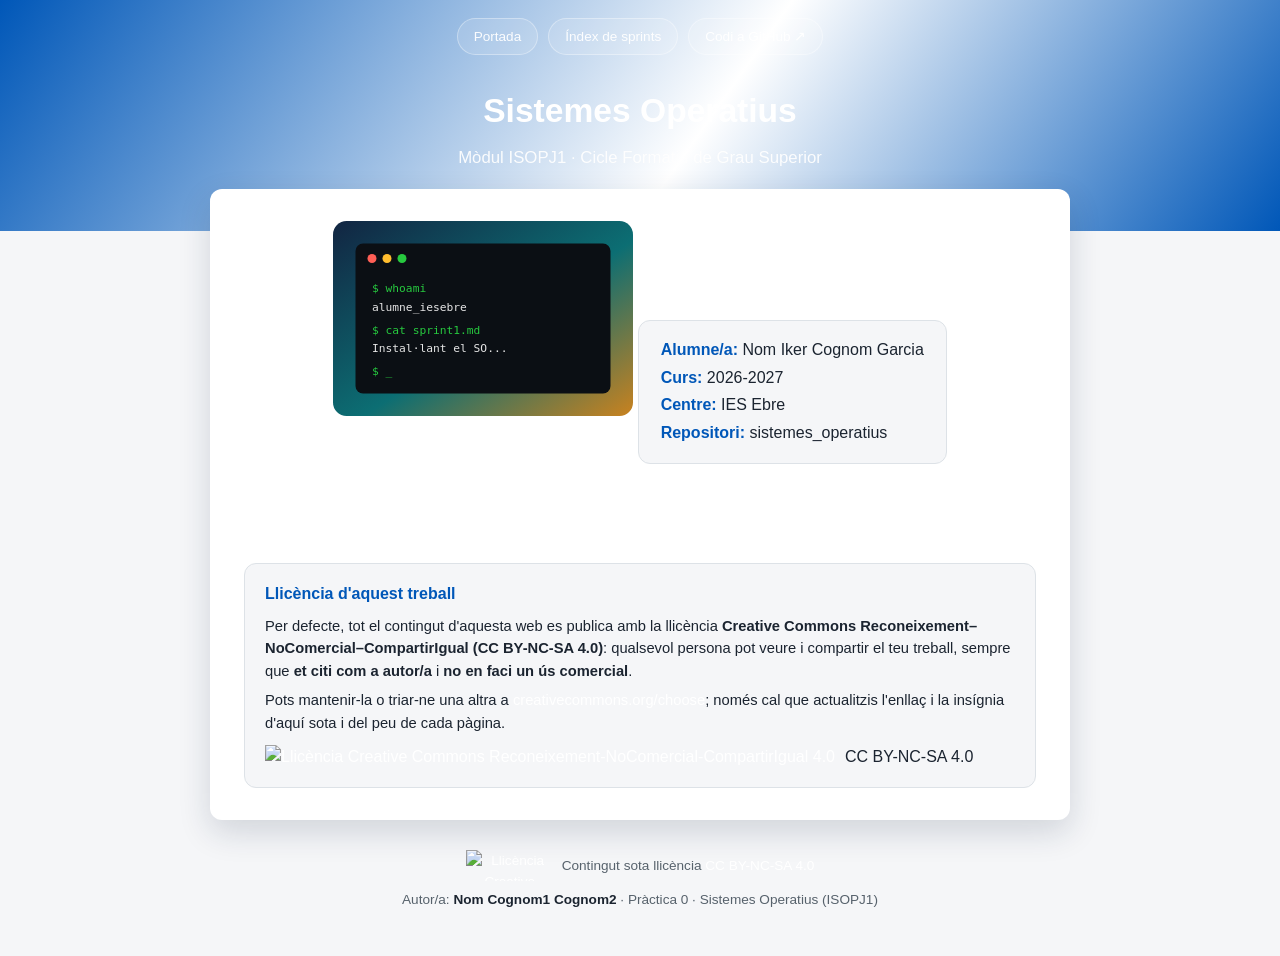
==== index.html @ ccf8877a "Update student name in index.html" ====
<!DOCTYPE html>
<html lang="ca">
<head>
<meta charset="UTF-8">
<meta name="viewport" content="width=device-width, initial-scale=1.0">
<title>Sistemes Operatius - Portada</title>
<link rel="stylesheet" href="css/estils.css">
</head>
<body>

<header class="hero">
  <nav class="hero-nav">
    <a href="index.html">Portada</a>
    <a href="sprints.html">Índex de sprints</a>
    <!-- Canvia aquest enllaç pel teu repositori quan el tinguis penjat -->
    <a href="https://github.com/" target="_blank" rel="noopener">Codi a GitHub ↗</a>
  </nav>
  <div class="hero-titol">
    <h1>Sistemes Operatius</h1>
    <p class="subtitol">Mòdul ISOPJ1 · Cicle Formatiu de Grau Superior</p>
  </div>
</header>

<main class="contenidor">
  <section class="panell portada-hero">
    <img src="img/portada.svg" alt="Il·lustració d'un terminal de sistema operatiu" class="imatge-portada">

    <div class="fitxa-alumne">
      <p><strong>Alumne/a:</strong> Nom Iker Cognom Garcia</p>
      <p><strong>Curs:</strong> 2026-2027</p>
      <p><strong>Centre:</strong> IES Ebre</p>
      <p><strong>Repositori:</strong> sistemes_operatius</p>
    </div>

    <br>
    <a class="boto" href="sprints.html">Veure l'índex de sprints →</a>

    <div class="bloc-llicencia">
      <h3>Llicència d'aquest treball</h3>
      <p>Per defecte, tot el contingut d'aquesta web es publica amb la llicència
         <strong>Creative Commons Reconeixement–NoComercial–CompartirIgual (CC BY-NC-SA 4.0)</strong>:
         qualsevol persona pot veure i compartir el teu treball, sempre que
         <strong>et citi com a autor/a</strong> i <strong>no en faci un ús comercial</strong>.</p>
      <p>Pots mantenir-la o triar-ne una altra a
         <a href="https://creativecommons.org/choose/?lang=ca" target="_blank" rel="noopener">creativecommons.org/choose</a>;
         només cal que actualitzis l'enllaç i la insígnia d'aquí sota i del peu de cada pàgina.</p>
      <div class="badge-cc">
        <a href="https://creativecommons.org/licenses/by-nc-sa/4.0/deed.ca" target="_blank" rel="license noopener">
          <img src="https://licensebuttons.net/l/by-nc-sa/4.0/88x31.png" alt="Llicència Creative Commons Reconeixement-NoComercial-CompartirIgual 4.0" width="88" height="31">
        </a>
        <span>CC BY-NC-SA 4.0</span>
      </div>
    </div>
  </section>
</main>

<footer class="peu">
  <p class="peu-llicencia">
    <a href="https://creativecommons.org/licenses/by-nc-sa/4.0/deed.ca" target="_blank" rel="license noopener">
      <img src="https://licensebuttons.net/l/by-nc-sa/4.0/88x31.png" alt="Llicència Creative Commons Reconeixement-NoComercial-CompartirIgual 4.0" width="88" height="31">
    </a>
    <span>Contingut sota llicència <a href="https://creativecommons.org/licenses/by-nc-sa/4.0/deed.ca" target="_blank" rel="license noopener">CC BY-NC-SA 4.0</a></span>
  </p>
  <p class="autoria">Autor/a: <strong>Nom Cognom1 Cognom2</strong> · Pràctica 0 · Sistemes Operatius (ISOPJ1)</p>
</footer>

</body>
</html>
---- css/estils.css ----
/* Full de estils comu per a tot el lloc.
   Enllaça-la sempre igual:
   <link rel="stylesheet" href="../css/estils.css">  (des d'una carpeta de sprint)
   <link rel="stylesheet" href="css/estils.css">      (des de l'arrel) */

:root {
  --mari: #0057B8;
  --teal: #FFFFFF;
  --ambre: #0057B8;
  --tinta: #1b2430;
  --tinta-suau: #57626c;
  --fons: #f5f6f8;
  --blanc: #ffffff;
  --vora: #dde2e7;
  --radi: 12px;
}

* { box-sizing: border-box; }

body {
  margin: 0;
  font-family: "Segoe UI", Roboto, Arial, sans-serif;
  color: var(--tinta);
  background: var(--fons);
  line-height: 1.55;
}

a { color: var(--teal); text-decoration: none; }
a:hover { text-decoration: underline; }

.contenidor {
  max-width: 900px;
  margin: 0 auto;
  padding: 0 20px;
}

/* ---------- Capçalera / hero (present a totes les pàgines) ---------- */
.hero {
  background: linear-gradient(125deg, var(--mari) 0%, var(--teal) 55%, var(--ambre) 100%);
  padding-bottom: 60px;
  color: var(--blanc);
}

.hero-nav {
  display: flex;
  justify-content: center;
  gap: 10px;
  flex-wrap: wrap;
  padding: 18px 20px 0;
}

.hero-nav a {
  color: rgba(255, 255, 255, 0.95);
  background: rgba(255, 255, 255, 0.12);
  border: 1px solid rgba(255, 255, 255, 0.35);
  padding: 7px 16px;
  border-radius: 999px;
  font-size: 0.85rem;
  text-decoration: none;
}
.hero-nav a:hover { background: rgba(255, 255, 255, 0.24); text-decoration: none; }

.hero-titol {
  text-align: center;
  padding: 30px 20px 0;
}

.hero-titol .miguetes {
  font-size: 0.85rem;
  opacity: 0.85;
  margin: 0 0 10px;
}
.hero-titol .miguetes a { color: #fff; text-decoration: underline; }

.hero-titol h1 {
  margin: 0 0 8px;
  font-size: 2.1rem;
  color: #fff;
}

.hero-titol p.subtitol {
  margin: 0;
  opacity: 0.92;
  font-size: 1.05rem;
}

/* ---------- Panell blanc flotant que xafa el hero ---------- */
main { padding-bottom: 50px; }

.panell {
  background: var(--blanc);
  border-radius: var(--radi);
  box-shadow: 0 12px 32px rgba(18, 37, 66, 0.16);
  margin-top: -42px;
  padding: 32px 34px;
  position: relative;
  z-index: 1;
}

/* ---------- Portada ---------- */
.portada-hero { text-align: center; }
.portada-hero img.imatge-portada {
  max-width: 300px;
  width: 100%;
  height: auto;
  margin-bottom: 22px;
}

.fitxa-alumne {
  display: inline-block;
  background: var(--fons);
  border: 1px solid var(--vora);
  border-radius: var(--radi);
  padding: 14px 22px;
  margin: 20px 0;
  text-align: left;
}
.fitxa-alumne p { margin: 3px 0; }
.fitxa-alumne strong { color: var(--mari); }

.boto {
  display: inline-block;
  background: var(--teal);
  color: var(--blanc) !important;
  padding: 12px 26px;
  border-radius: var(--radi);
  font-weight: 600;
  text-decoration: none !important;
  margin-top: 8px;
}
.boto:hover { background: var(--mari); }

/* ---------- Graella de targetes (sprints / apartats) ---------- */
.rejilla-targetes {
  display: grid;
  grid-template-columns: repeat(auto-fit, minmax(220px, 1fr));
  gap: 16px;
  margin: 24px 0 6px;
}

.targeta {
  display: block;
  background: var(--fons);
  border: 1px solid var(--vora);
  border-radius: var(--radi);
  padding: 18px 20px;
  transition: box-shadow 0.15s, transform 0.15s;
}
.targeta:hover {
  box-shadow: 0 4px 14px rgba(12, 110, 115, 0.18);
  transform: translateY(-2px);
  text-decoration: none;
}
.targeta .numero {
  display: inline-block;
  background: var(--teal);
  color: var(--blanc);
  font-size: 0.75rem;
  font-weight: 700;
  padding: 2px 9px;
  border-radius: 999px;
  margin-bottom: 8px;
}
.targeta h3 { margin: 0 0 4px; color: var(--tinta); font-size: 1.05rem; }
.targeta p { margin: 0; color: var(--tinta-suau); font-size: 0.9rem; }

h1, h2 { color: var(--mari); }

.consell {
  color: var(--tinta-suau);
  font-size: 0.9rem;
  margin-top: 18px;
}
.consell code { background: var(--fons); padding: 1px 5px; border-radius: 4px; }

/* ---------- Taula d'apartats (índex intern d'un sprint, amb ancoratges) ---------- */
.taula-apartats {
  width: 100%;
  border-collapse: collapse;
  margin: 6px 0 8px;
}
.taula-apartats th, .taula-apartats td {
  text-align: left;
  padding: 10px 12px;
  border-bottom: 1px solid var(--vora);
}
.taula-apartats th {
  font-size: 0.72rem;
  letter-spacing: 0.06em;
  text-transform: uppercase;
  color: var(--tinta-suau);
}
.taula-apartats td:first-child, .taula-apartats th:first-child { width: 46px; color: var(--tinta-suau); }
.taula-apartats tr:hover td { background: var(--fons); }
.taula-apartats a { font-weight: 600; }

/* ---------- Contingut d'un apartat, dins de la mateixa pàgina ---------- */
.apartat {
  scroll-margin-top: 20px;
  padding-top: 26px;
  margin-top: 26px;
  border-top: 1px solid var(--vora);
}
.apartat h2 { margin-top: 0; }
.apartat img {
  max-width: 100%;
  border-radius: var(--radi);
  border: 1px solid var(--vora);
  margin: 14px 0;
}
.apartat ul { padding-left: 22px; }
.apartat li { margin: 4px 0; }
.tornar-index { font-size: 0.85rem; }

/* ---------- Peu de pàgina: llicència i autoria (fix a totes les pàgines) ---------- */
footer.peu {
  text-align: center;
  color: var(--tinta-suau);
  font-size: 0.85rem;
  padding: 30px 20px 46px;
}
.peu-llicencia {
  display: flex;
  align-items: center;
  justify-content: center;
  gap: 8px;
  flex-wrap: wrap;
  margin: 0 0 8px;
}
.peu-llicencia img { display: block; }
footer.peu .autoria { margin: 0; }
footer.peu .autoria strong { color: var(--tinta); }

/* ---------- Bloc de llicència a la portada ---------- */
.bloc-llicencia {
  border: 1px solid var(--vora);
  border-radius: var(--radi);
  padding: 18px 20px;
  margin-top: 22px;
  text-align: left;
  background: var(--fons);
}
.bloc-llicencia h3 { margin: 0 0 8px; font-size: 1rem; color: var(--mari); }
.bloc-llicencia p { margin: 6px 0; font-size: 0.92rem; }
.bloc-llicencia .badge-cc { display: flex; align-items: center; gap: 10px; margin-top: 10px; }
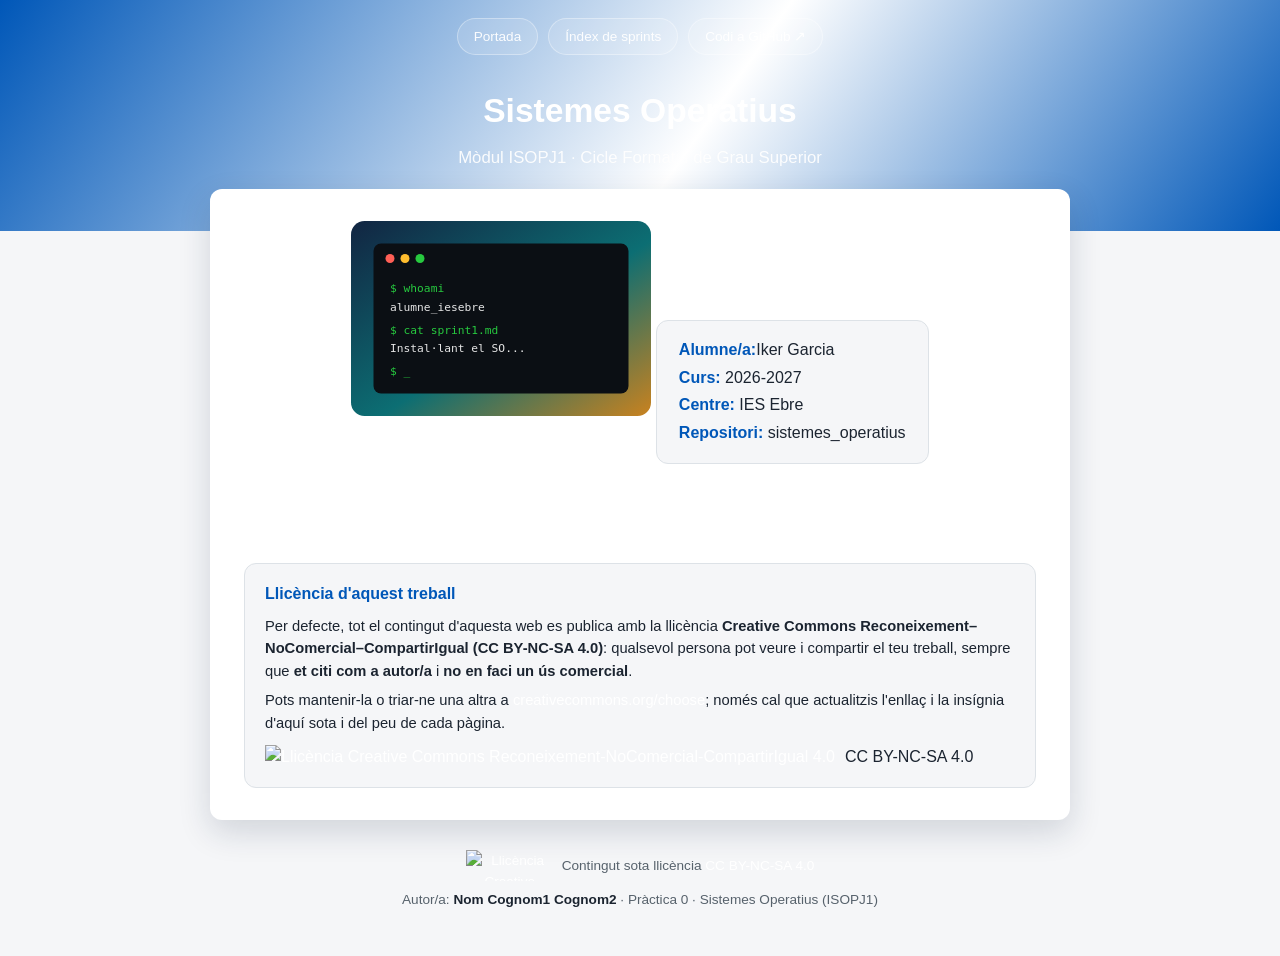
==== commit 8406b74e: "Update index.html" ====
--- a/index.html
+++ b/index.html
@@ -13,7 +13,7 @@
     <a href="index.html">Portada</a>
     <a href="sprints.html">Índex de sprints</a>
     <!-- Canvia aquest enllaç pel teu repositori quan el tinguis penjat -->
-    <a href="https://github.com/" target="_blank" rel="noopener">Codi a GitHub ↗</a>
+    <a href="https://github.com/iker478ms/sistemes_operatius" target="_blank" rel="noopener">Codi a GitHub ↗</a>
   </nav>
   <div class="hero-titol">
     <h1>Sistemes Operatius</h1>
@@ -26,7 +26,7 @@
     <img src="img/portada.svg" alt="Il·lustració d'un terminal de sistema operatiu" class="imatge-portada">
 
     <div class="fitxa-alumne">
-      <p><strong>Alumne/a:</strong> Nom Iker Cognom Garcia</p>
+      <p><strong>Alumne/a:</strong>Iker Garcia</p>
       <p><strong>Curs:</strong> 2026-2027</p>
       <p><strong>Centre:</strong> IES Ebre</p>
       <p><strong>Repositori:</strong> sistemes_operatius</p>
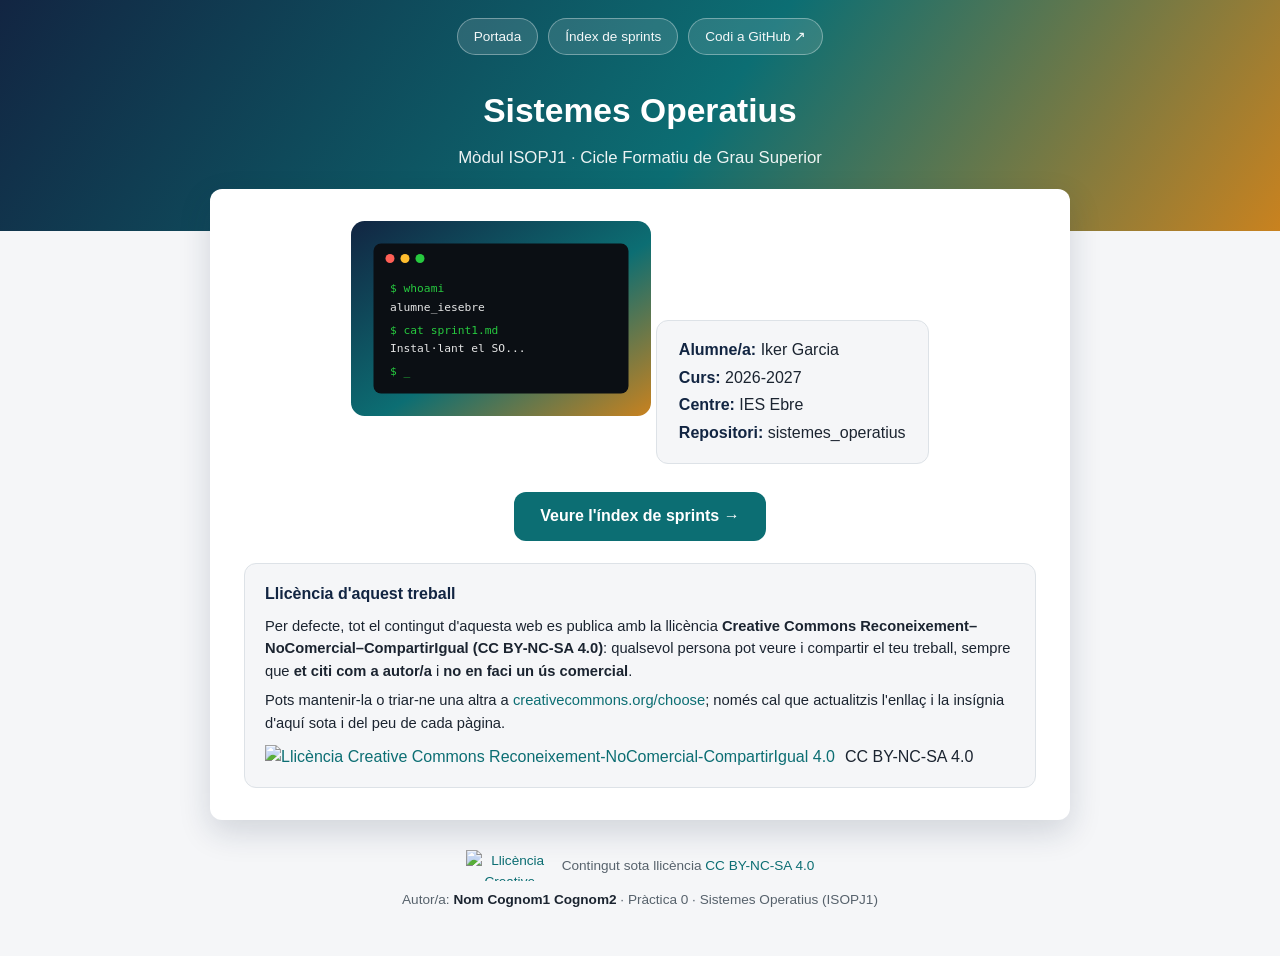
==== commit f0216766: "Add space after 'Alumne/a:' in index.html" ====
--- a/index.html
+++ b/index.html
@@ -26,7 +26,7 @@
     <img src="img/portada.svg" alt="Il·lustració d'un terminal de sistema operatiu" class="imatge-portada">
 
     <div class="fitxa-alumne">
-      <p><strong>Alumne/a:</strong>Iker Garcia</p>
+      <p><strong>Alumne/a:</strong> Iker Garcia</p>
       <p><strong>Curs:</strong> 2026-2027</p>
       <p><strong>Centre:</strong> IES Ebre</p>
       <p><strong>Repositori:</strong> sistemes_operatius</p>
--- a/css/estils.css
+++ b/css/estils.css
@@ -4,9 +4,9 @@
    <link rel="stylesheet" href="css/estils.css">      (des de l'arrel) */
 
 :root {
-  --mari: #0057B8;
-  --teal: #FFFFFF;
-  --ambre: #0057B8;
+  --mari: #122542;  
+  --teal: #0c6e73;   
+  --ambre: #c9821f;
   --tinta: #1b2430;
   --tinta-suau: #57626c;
   --fons: #f5f6f8;
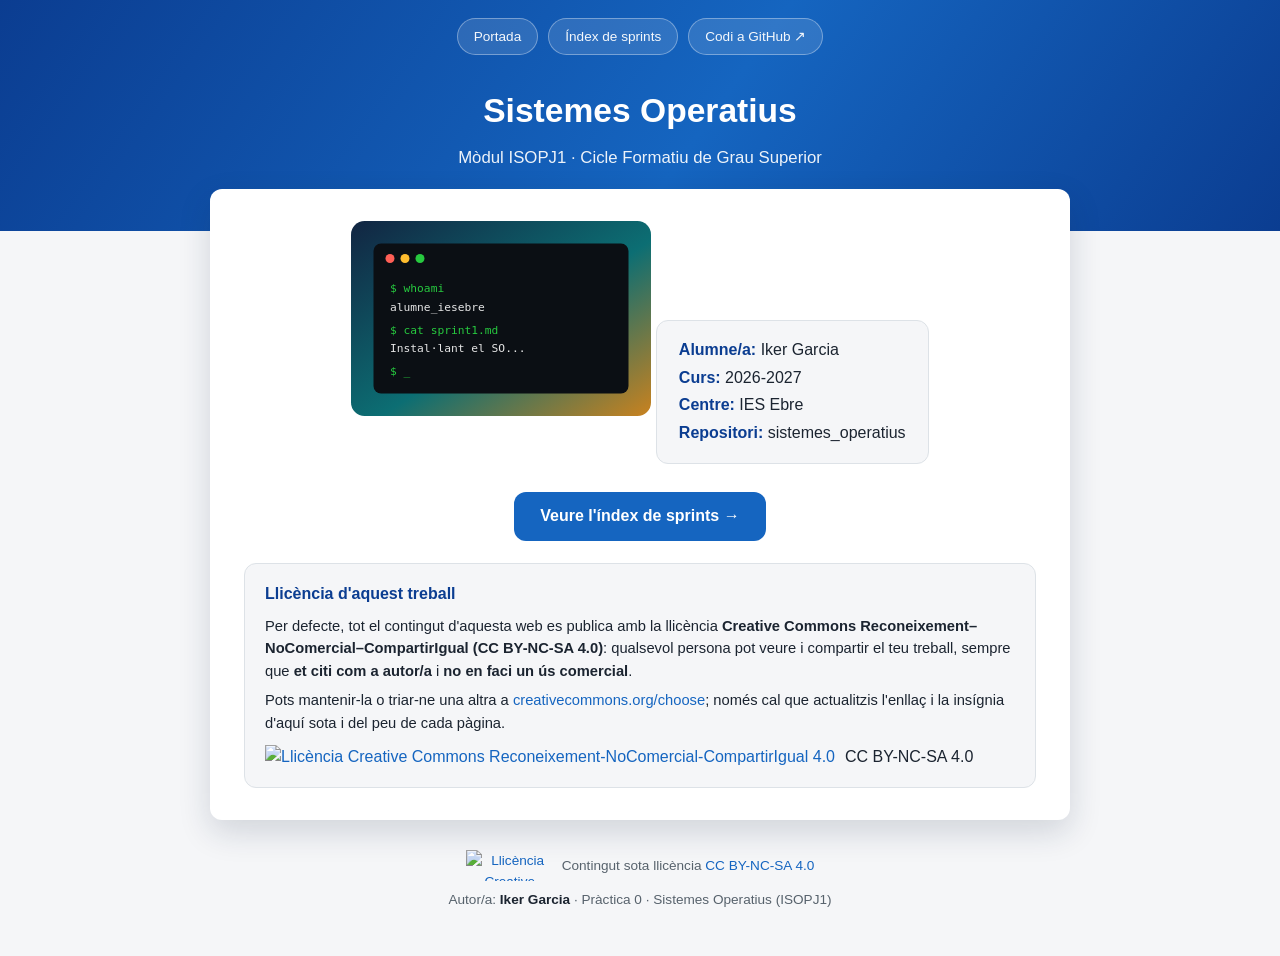
==== commit 61247172: "Update index.html" ====
--- a/index.html
+++ b/index.html
@@ -61,7 +61,7 @@
     </a>
     <span>Contingut sota llicència <a href="https://creativecommons.org/licenses/by-nc-sa/4.0/deed.ca" target="_blank" rel="license noopener">CC BY-NC-SA 4.0</a></span>
   </p>
-  <p class="autoria">Autor/a: <strong>Nom Cognom1 Cognom2</strong> · Pràctica 0 · Sistemes Operatius (ISOPJ1)</p>
+  <p class="autoria">Autor/a: <strong>Iker Garcia</strong> · Pràctica 0 · Sistemes Operatius (ISOPJ1)</p>
 </footer>
 
 </body>
--- a/css/estils.css
+++ b/css/estils.css
@@ -4,9 +4,9 @@
    <link rel="stylesheet" href="css/estils.css">      (des de l'arrel) */
 
 :root {
-  --mari: #122542;  
-  --teal: #0c6e73;   
-  --ambre: #c9821f;
+  --mari: #0B3D91;
+  --teal: #1565C0;
+  --ambre: #0B3D91;
   --tinta: #1b2430;
   --tinta-suau: #57626c;
   --fons: #f5f6f8;
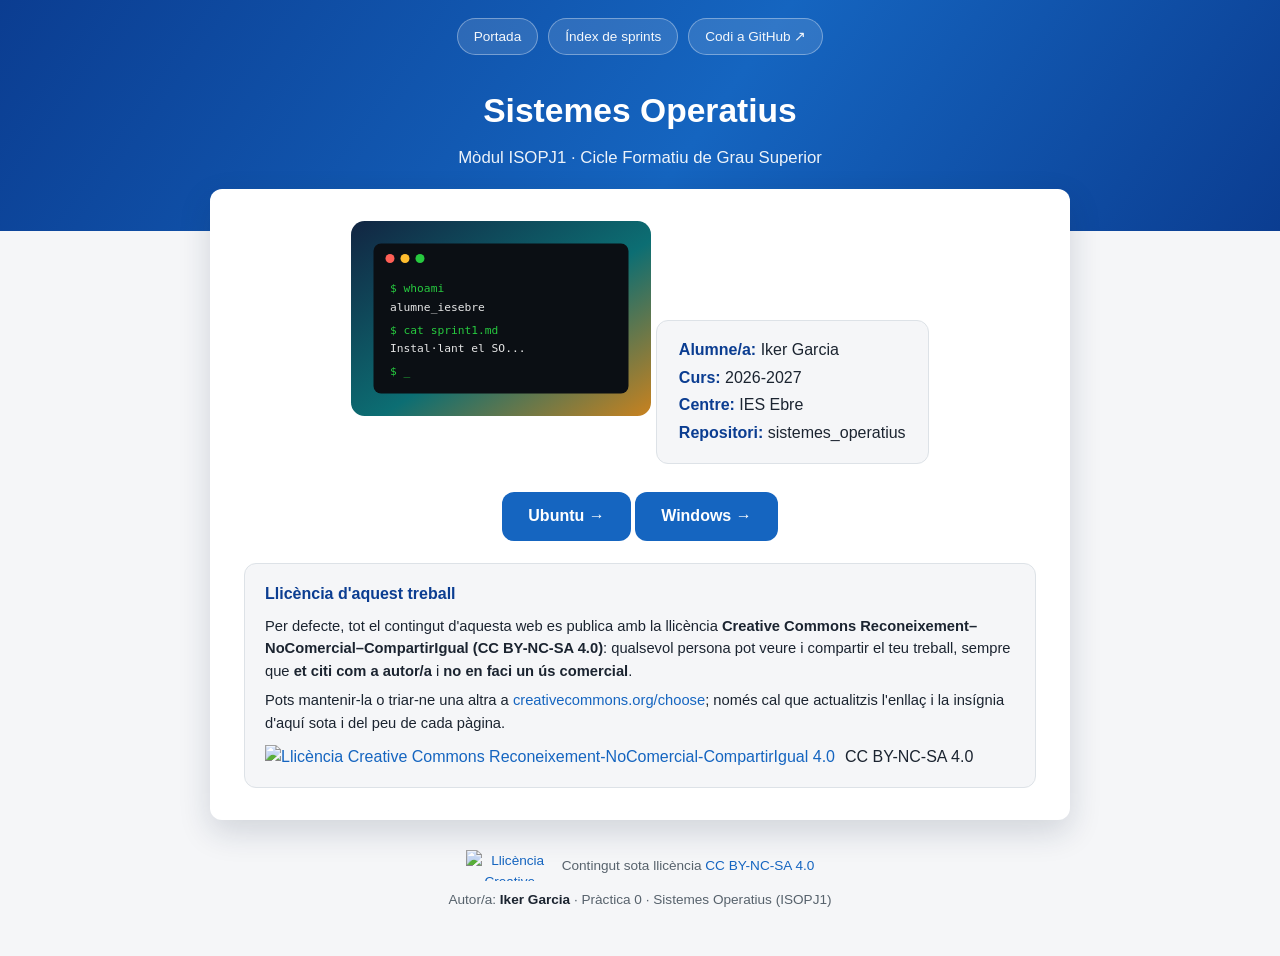
==== commit c326009b: "Update link text for sprints in index.html" ====
--- a/index.html
+++ b/index.html
@@ -33,7 +33,7 @@
     </div>
 
     <br>
-    <a class="boto" href="sprints.html">Veure l'índex de sprints →</a>
+    <a class="boto" href="sprints.html">Ubuntu →</a>     <a class="boto" href="sprints.html">Windows →</a>  
 
     <div class="bloc-llicencia">
       <h3>Llicència d'aquest treball</h3>
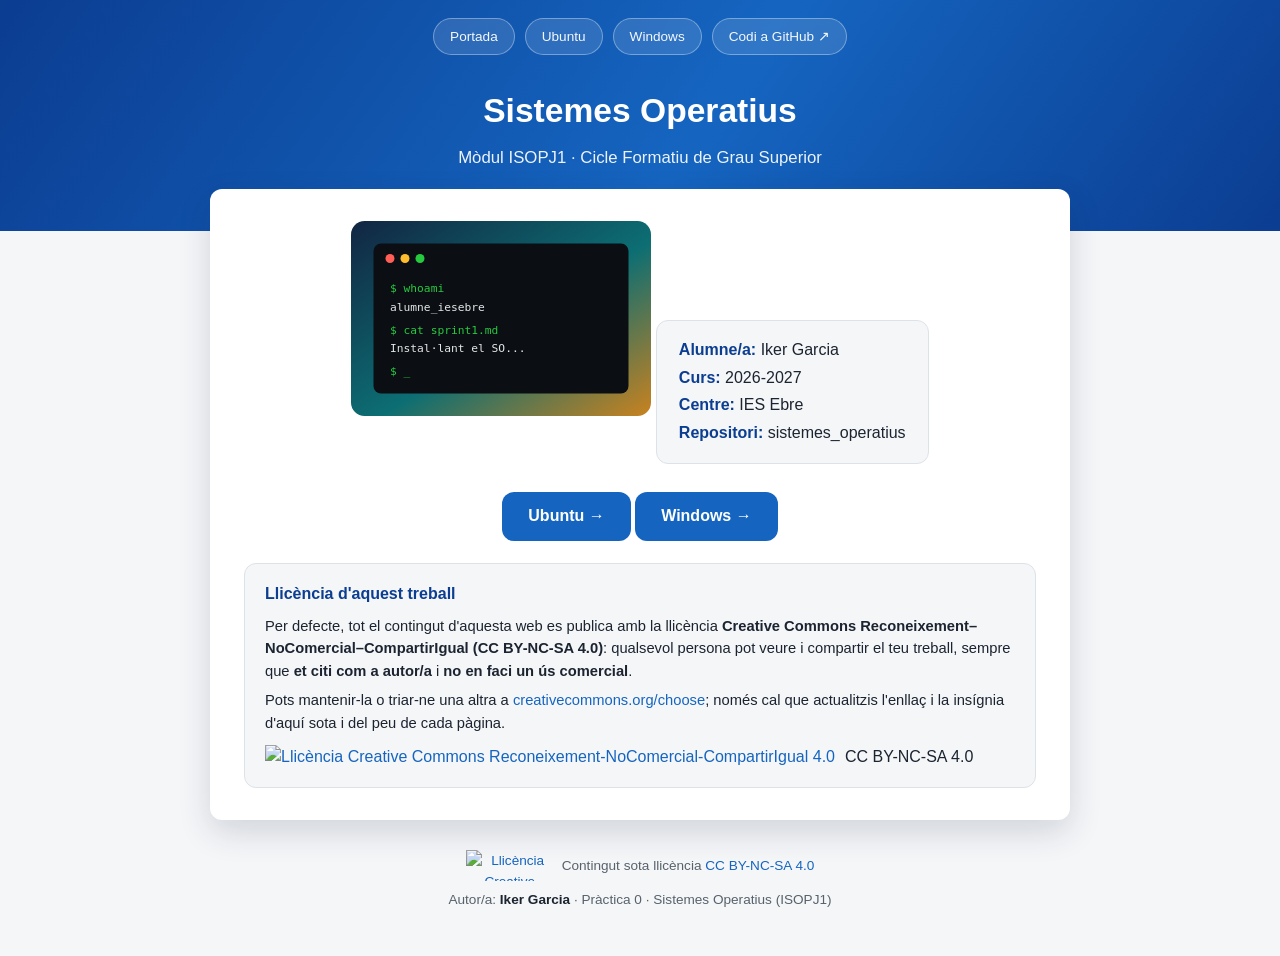
==== commit 001779ac: "Update navigation links in index.html" ====
--- a/index.html
+++ b/index.html
@@ -11,7 +11,8 @@
 <header class="hero">
   <nav class="hero-nav">
     <a href="index.html">Portada</a>
-    <a href="sprints.html">Índex de sprints</a>
+    <a href="sprints.html">Ubuntu</a>
+     <a href="sprints_windows.html">Windows</a>
     <!-- Canvia aquest enllaç pel teu repositori quan el tinguis penjat -->
     <a href="https://github.com/iker478ms/sistemes_operatius" target="_blank" rel="noopener">Codi a GitHub ↗</a>
   </nav>
